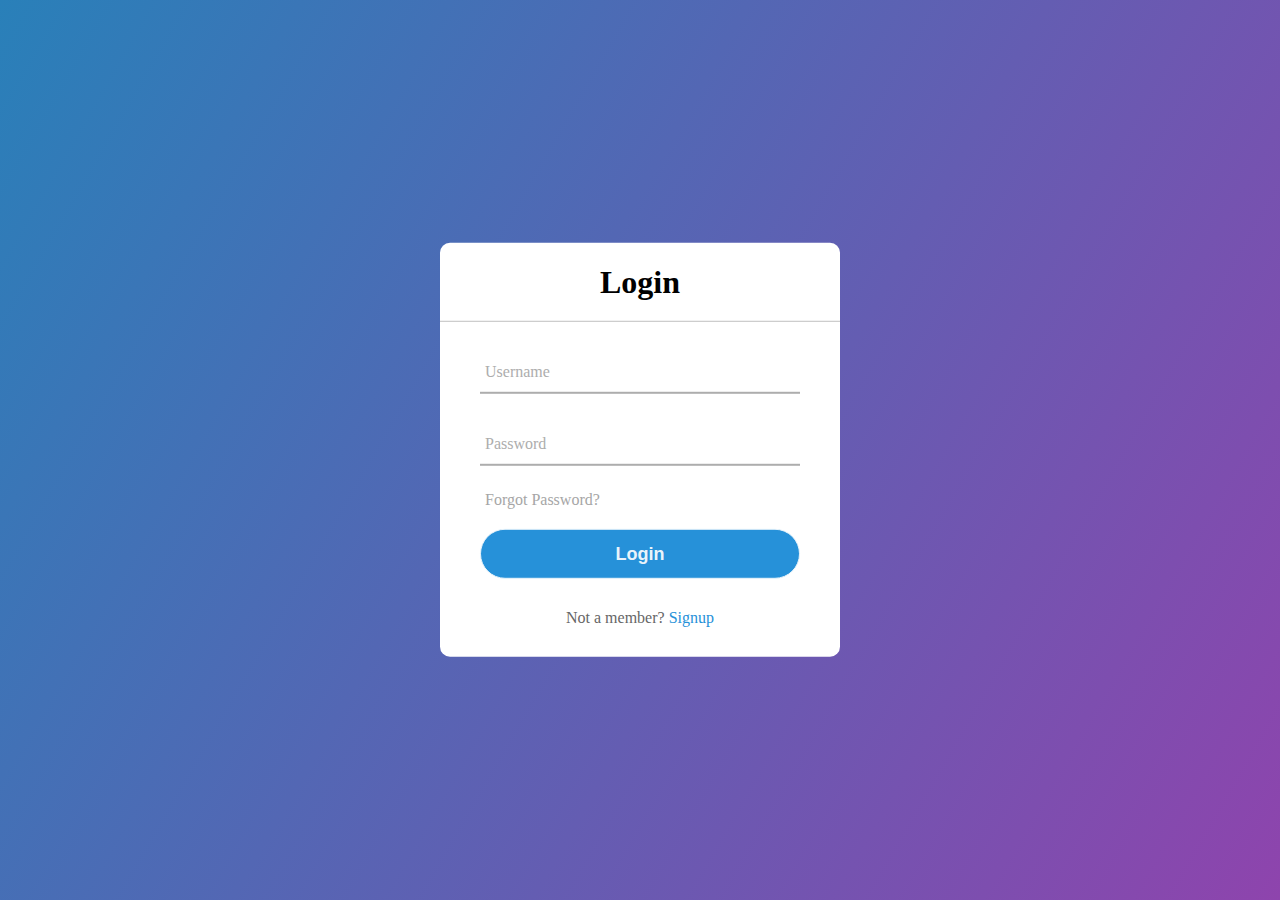
==== login.html @ 6a5cdd42 "Added some more files" ====
<!DOCTYPE html>
<html lang="en" dir="ltr">
    <head>
        <meta charset="utf-8">
        <title>Animated Login Form</title>
        <link rel="stylesheet" href="css/login.css">
    </head>
    <body>
        <div class="center">
            <h1>Login</h1>
            <form method="post">
                <div class="txt_field">
                    <input type="text" required>
                    <label>Username</label>
                </div>
                <div class="txt_field">
                    <input type="password" required>
                    <label>Password</label>
                </div>
                <div class="pass">Forgot Password?</div>
                <input type="submit" value="Login">
                <div class="signup_link">
                Not a member? <a href="signup.html">Signup</a>
                </div>
            </form>
        </div>
    </body>
</html>
---- css/login.css ----
body{
    margin: 0;
    padding: 0;
    font-family: montserrat;
    background: linear-gradient(120deg,#2980b9, #8e44ad);
    height:100vh;
    overflow:hidden;
}
.center{
    position:absolute;
    top:50%;
    left:50%;
    transform: translate(-50%, -50%);
    width: 400px;
    background: white;
    border-radius:10px;
}
.center h1{
    text-align: center;
    padding:0 0 20px 0;
    border-bottom:1px solid silver;
}
.center form{
    padding: 0 40px;
    box-sizing: border-box;
}
form .txt_field{
    position:relative;
    border-bottom: 2px solid #adadad;
    margin: 30px 0;
}
.txt_field input{
    width: 100%;
    padding: 0 5px;
    height: 40px;
    font-size: 16px;
    border:none;
    background: none;
    outline:none;
}
.txt_field label{
    position: absolute;
    top:50%;
    left:5px;
    color: #adadad;
    transform: translateY(-50%);
    font-size: 16px;
    pointer-events: none;
}
.txt_field span::before{
    content: '';
    position: absolute;
    top: 40px;
    left:0;
    width: 100%;
    height: 2px;
    background: #2691d9;
    transition: .5s;
}
.txt_field input:focus~label,
.txt_field input:valid~label{
    top: -5px;
    color:#2691d9;
}
.txt_field input:focus ~ span::before,
.txt_field input:valid ~ span::before{
    width: 100%;
}
.pass{
    margin: -5px 0 20px 5px;
    color: #a6a6a6;
    cursor: pointer;
}
.pass:hover{
    text-decoration: underline;
}
input[type="submit"]{
    width:100%;
    height:  50px;
    border: 1px solid;
    background: #2691d9;
    border-radius: 25px;
    font-size: 18px;
    color: #e9f4fb;
    font-weight: 700;
    cursor: pointer;
    outline: none;
}
input[type="submit"]:hover{
    border-color: #2691d9;
    transition: .5s;
}
.signup_link{
    margin: 30px 0;
    text-align:center;
    font-size: 16px;
    color: #666666;
}
.signup_link a{
    color: #2691d9;
    text-decoration: none;
}
.signup_link a:hover{
    text-decoration: underline;
}
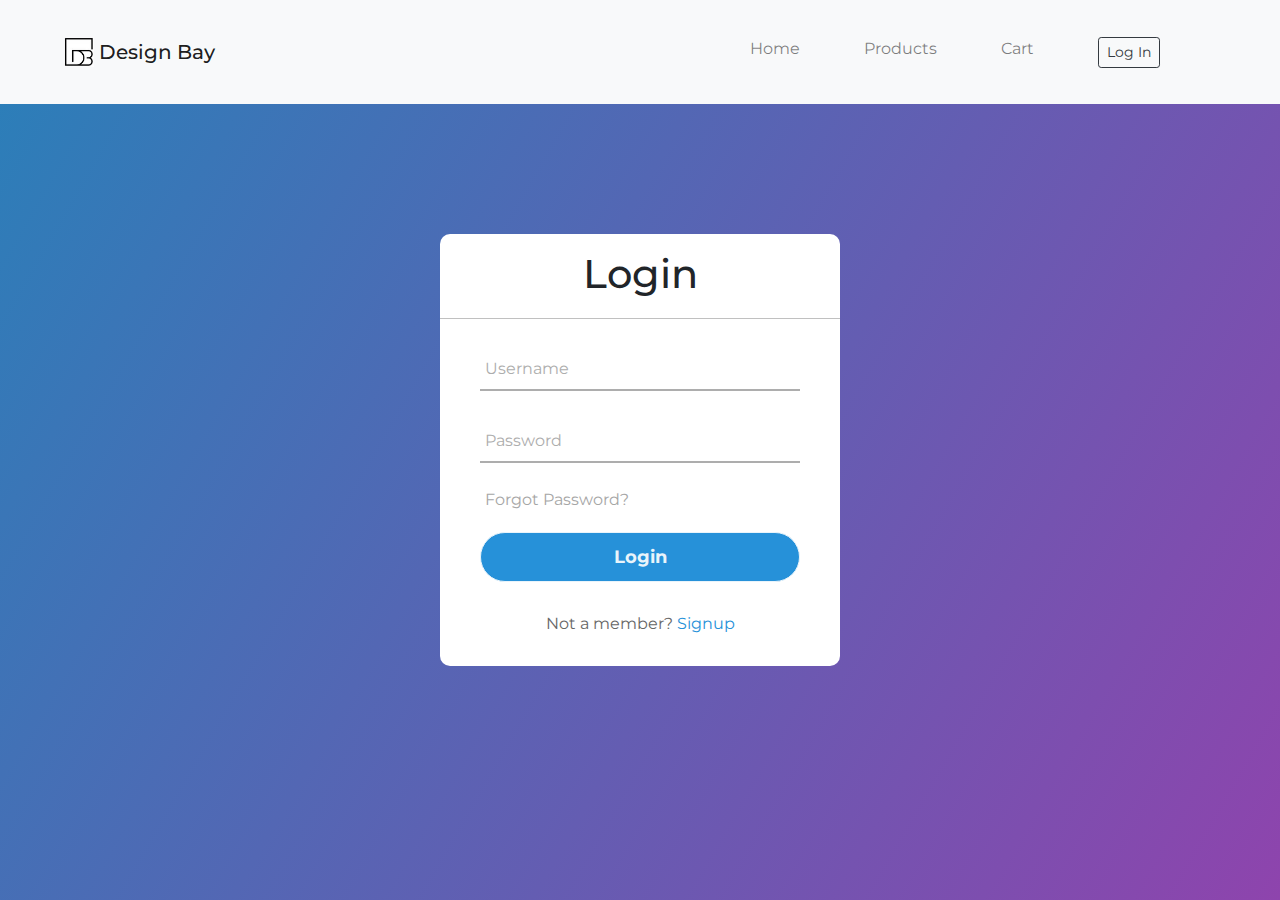
==== commit 14c23e62: "made changes on product page" ====
--- a/login.html
+++ b/login.html
@@ -3,11 +3,31 @@
     <head>
         <meta charset="utf-8">
         <title>Animated Login Form</title>
+        <link rel="stylesheet" href="https://maxcdn.bootstrapcdn.com/bootstrap/4.0.0/css/bootstrap.min.css" integrity="sha384-Gn5384xqQ1aoWXA+058RXPxPg6fy4IWvTNh0E263XmFcJlSAwiGgFAW/dAiS6JXm" crossorigin="anonymous">
+        <link rel="stylesheet" href="https://pro.fontawesome.com/releases/v5.10.0/css/all.css" integrity="sha384-AYmEC3Yw5cVb3ZcuHtOA93w35dYTsvhLPVnYs9eStHfGJvOvKxVfELGroGkvsg+p" crossorigin="anonymous"/>
+        <link href='https://unpkg.com/boxicons@2.0.9/css/boxicons.min.css' rel='stylesheet'>
         <link rel="stylesheet" href="css/login.css">
     </head>
     <body>
+        <nav class="navbar sticky-top navbar-expand-lg navbar-light bg-light pt-4 pb-4">
+            <a class="navbar-brand ml-5 mt-2 h1" href="#">
+            <img src="images/logo.png" width="30" height="30" class="d-inline-block align-top" alt="DB Logo">
+            Design Bay
+            </a>
+            <button class="navbar-toggler" type="button" data-toggle="collapse" data-target="#navbarNavAltMarkup" aria-controls="navbarNavAltMarkup" aria-expanded="false" aria-label="Toggle navigation">
+                <span class="navbar-toggler-icon"></span>
+              </button>
+              <div class="collapse navbar-collapse justify-content-end" id="navbarNavAltMarkup">
+                <div class="navbar-nav">
+                  <a class="nav-item nav-link mr-5" href="index.html">Home</a>
+                  <a class="nav-item nav-link mr-5" href="products.html">Products</a>
+                  <a class="nav-item nav-link mr-5" href="#">Cart</a>
+                  <a class="nav-item nav-link active mr-5" href="login.html"><button class="btn btn-sm btn-outline-dark my-2 my-sm-0 mr-5" type="submit">Log In  <span class="sr-only">(current)</span></button></a>
+                </div>
+              </div>
+        </nav>
         <div class="center">
-            <h1>Login</h1>
+            <h1 class="mt-3">Login</h1>
             <form method="post">
                 <div class="txt_field">
                     <input type="text" required>
@@ -24,5 +44,9 @@
                 </div>
             </form>
         </div>
+        <!-- <script src="js/app.js"></script> -->
+        <script src="https://code.jquery.com/jquery-3.2.1.slim.min.js" integrity="sha384-KJ3o2DKtIkvYIK3UENzmM7KCkRr/rE9/Qpg6aAZGJwFDMVNA/GpGFF93hXpG5KkN" crossorigin="anonymous"></script>
+        <script src="https://cdnjs.cloudflare.com/ajax/libs/popper.js/1.12.9/umd/popper.min.js" integrity="sha384-ApNbgh9B+Y1QKtv3Rn7W3mgPxhU9K/ScQsAP7hUibX39j7fakFPskvXusvfa0b4Q" crossorigin="anonymous"></script>
+        <script src="https://maxcdn.bootstrapcdn.com/bootstrap/4.0.0/js/bootstrap.min.js" integrity="sha384-JZR6Spejh4U02d8jOt6vLEHfe/JQGiRRSQQxSfFWpi1MquVdAyjUar5+76PVCmYl" crossorigin="anonymous"></script>
     </body>
 </html>--- a/css/login.css
+++ b/css/login.css
@@ -1,7 +1,9 @@
+@import url('https://fonts.googleapis.com/css2?family=Montserrat:wght@100;200;300;400;500;600;700&display=swap');
+
 body{
     margin: 0;
     padding: 0;
-    font-family: montserrat;
+    font-family: 'Montserrat', sans-serif;
     background: linear-gradient(120deg,#2980b9, #8e44ad);
     height:100vh;
     overflow:hidden;
